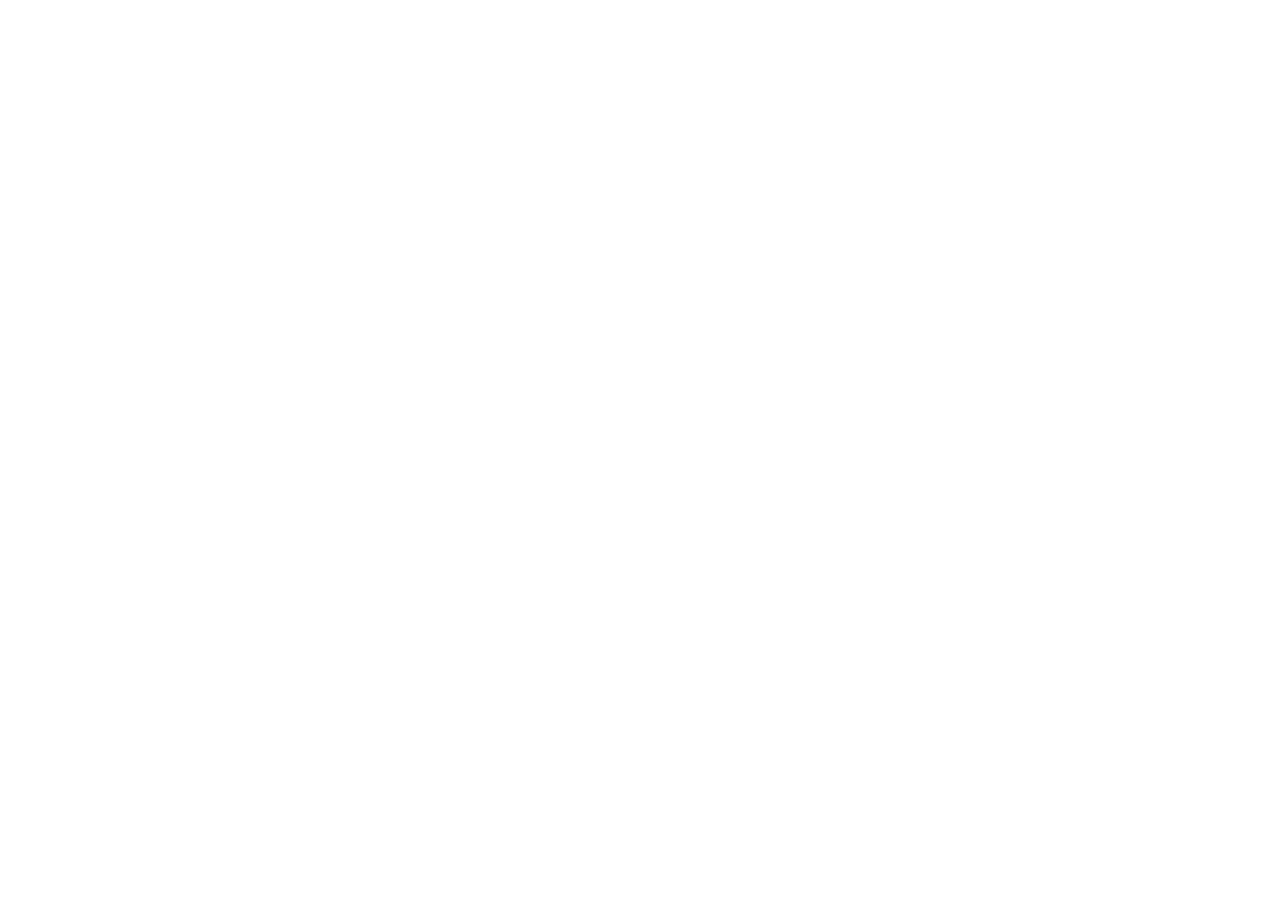
==== contact.html @ 9cf0598d "created the basic html files and added css foler and file then added boilerplate" ====
<!DOCTYPE html>
<!--[if lt IE 7]>      <html class="no-js lt-ie9 lt-ie8 lt-ie7"> <![endif]-->
<!--[if IE 7]>         <html class="no-js lt-ie9 lt-ie8"> <![endif]-->
<!--[if IE 8]>         <html class="no-js lt-ie9"> <![endif]-->
<!--[if gt IE 8]><!--> <html class="no-js"> <!--<![endif]-->
    <head>
        <meta charset="utf-8">
        <meta http-equiv="X-UA-Compatible" content="IE=edge">
        <title></title>
        <meta name="description" content="">
        <meta name="viewport" content="width=device-width, initial-scale=1">
        <link rel="stylesheet" href="">
    </head>
    <body>
      
        <script src="" async defer></script>
    </body>
</html>
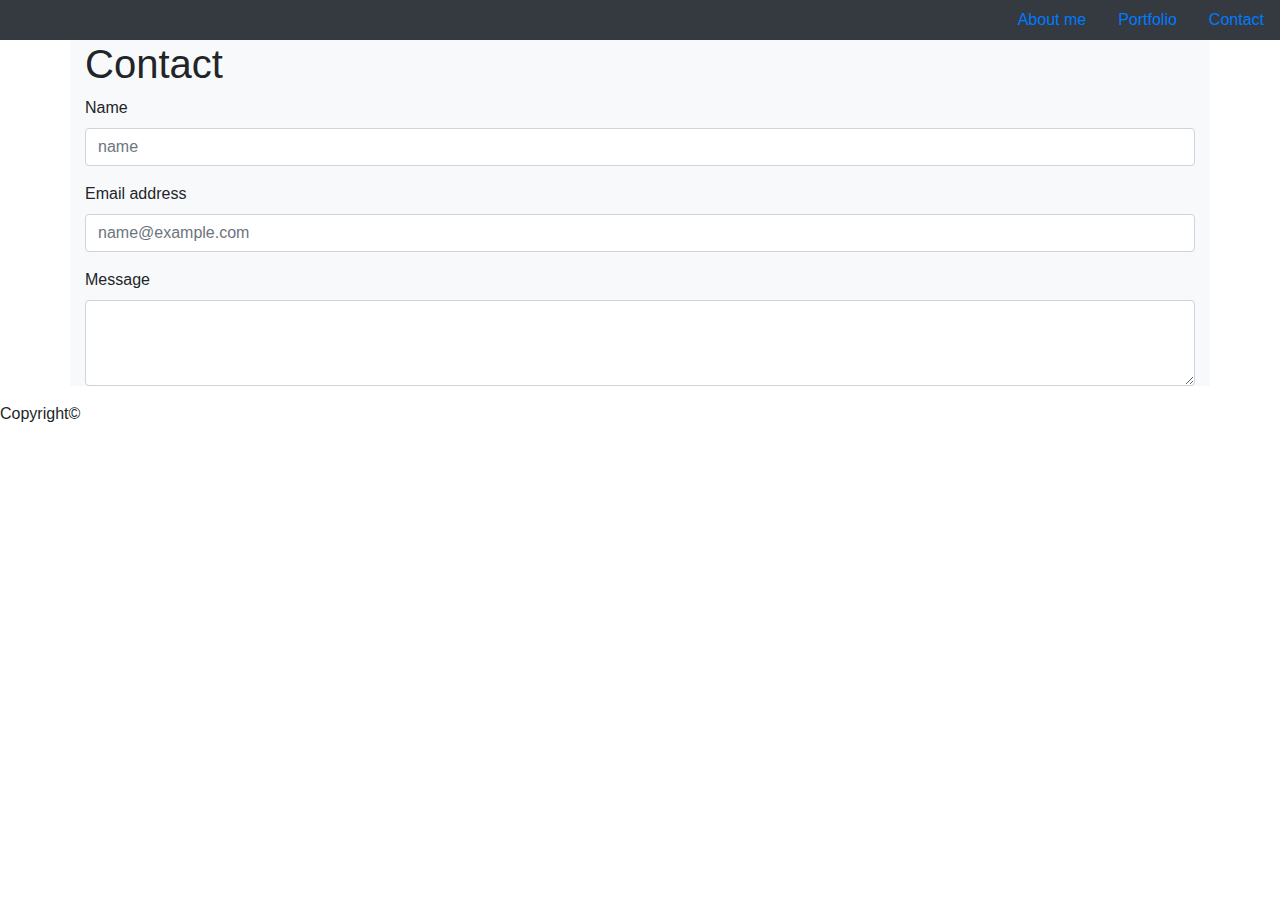
==== commit 93612b87: "edited" ====
--- a/contact.html
+++ b/contact.html
@@ -3,16 +3,103 @@
 <!--[if IE 7]>         <html class="no-js lt-ie9 lt-ie8"> <![endif]-->
 <!--[if IE 8]>         <html class="no-js lt-ie9"> <![endif]-->
 <!--[if gt IE 8]><!--> <html class="no-js"> <!--<![endif]-->
-    <head>
+    <!-- <head>
         <meta charset="utf-8">
         <meta http-equiv="X-UA-Compatible" content="IE=edge">
-        <title></title>
+        <title>
+            Contact
+        </title>
         <meta name="description" content="">
         <meta name="viewport" content="width=device-width, initial-scale=1">
-        <link rel="stylesheet" href="">
+        <link rel="stylesheet" href="https://stackpath.bootstrapcdn.com/bootstrap/4.3.1/css/bootstrap.min.css" integrity="sha384-ggOyR0iXCbMQv3Xipma34MD+dH/1fQ784/j6cY/iJTQUOhcWr7x9JvoRxT2MZw1T" crossorigin="anonymous">
     </head>
     <body>
-      
+        <div class="row-sm-12">
+            <div class="navbar-dark bg-dark">
+
+                    <ul class="nav justify-content-end">
+                            <li class="nav-item">
+                              <a class="nav-link active" href="C:\Users\Aaron Lanier\gt\sandbox\Bootstrap-Portfolio\index.html">About me</a>
+                            </li>
+                            <li class="nav-item">
+                              <a class="nav-link" href="C:\Users\Aaron Lanier\gt\sandbox\Bootstrap-Portfolio\portfolio.html">Portfolio</a>
+                            </li>
+                            <li class="nav-item">
+                              <a class="nav-link" href="C:\Users\Aaron Lanier\gt\sandbox\Bootstrap-Portfolio\contact.html">Contact</a>
+                            </li>
+                
+                          </ul>
+             </div>
+            </div>
+            <div class="container">
+                  
+            
+            
+            
+            
+                   </div>
+                    
+            
         <script src="" async defer></script>
-    </body>
-</html>+    </body> -->
+    <head>
+            <meta charset="utf-8">
+            <meta http-equiv="X-UA-Compatible" content="IE=edge">
+            <title>contact info</title>
+            <meta name="description" content="">
+            <meta name="viewport" content="width=device-width, initial-scale=1">
+            <link rel="stylesheet" href="https://stackpath.bootstrapcdn.com/bootstrap/4.3.1/css/bootstrap.min.css" integrity="sha384-ggOyR0iXCbMQv3Xipma34MD+dH/1fQ784/j6cY/iJTQUOhcWr7x9JvoRxT2MZw1T" crossorigin="anonymous">
+        </head>
+        <body background="C:\Users\Aaron Lanier\gt\sandbox\AaronLanier.github.io\assets\images\3840x2160-3073615-birds-eye-view_forest_green_nature_trees.jpg">
+    
+                <div class="row-sm-12">
+                        <div class="navbar-dark bg-dark">
+            
+                                <ul class="nav justify-content-end">
+                                        <li class="nav-item">
+                                          <a class="nav-link active" href="C:\Users\Aaron Lanier\gt\sandbox\Bootstrap-Portfolio\index.html">About me</a>
+                                        </li>
+                                        <li class="nav-item">
+                                          <a class="nav-link" href="C:\Users\Aaron Lanier\gt\sandbox\Bootstrap-Portfolio\portfolio.html">Portfolio</a>
+                                        </li>
+                                        <li class="nav-item">
+                                          <a class="nav-link" href="C:\Users\Aaron Lanier\gt\sandbox\Bootstrap-Portfolio\contact.html">Contact</a>
+                                        </li>
+                            
+                                 </ul>
+                         </div>
+                 </div>
+            </div>
+             </header>
+            <div class="container bg-light">   
+                <div id="contact">
+                        <h1>Contact</h1>
+                </div>
+    
+                <div>
+                        <form>
+                                <div class="form-group">
+                                  <label for="exampleFormControlInput1">Name</label>
+                                  <input type="name" class="form-control" id="exampleFormControlInput1" placeholder="name">
+                                </div>
+                                <div class="form-group">
+                                        <label for="exampleFormControlInput1">Email address</label>
+                                        <input type="email" class="form-control" id="exampleFormControlInput1" placeholder="name@example.com">
+                                      </div>
+                                
+                                <div class="form-group">
+                                  <label for="exampleFormControlTextarea1">Message</label>
+                                  <textarea class="form-control" id="exampleFormControlTextarea1" rows="3"></textarea>
+                                </div>
+                              </form>
+    
+                </div>
+    
+    
+            </div>
+            <footer id="footer">
+                        <p>Copyright©</p>
+                </footer>
+                     
+        </body>
+    </html>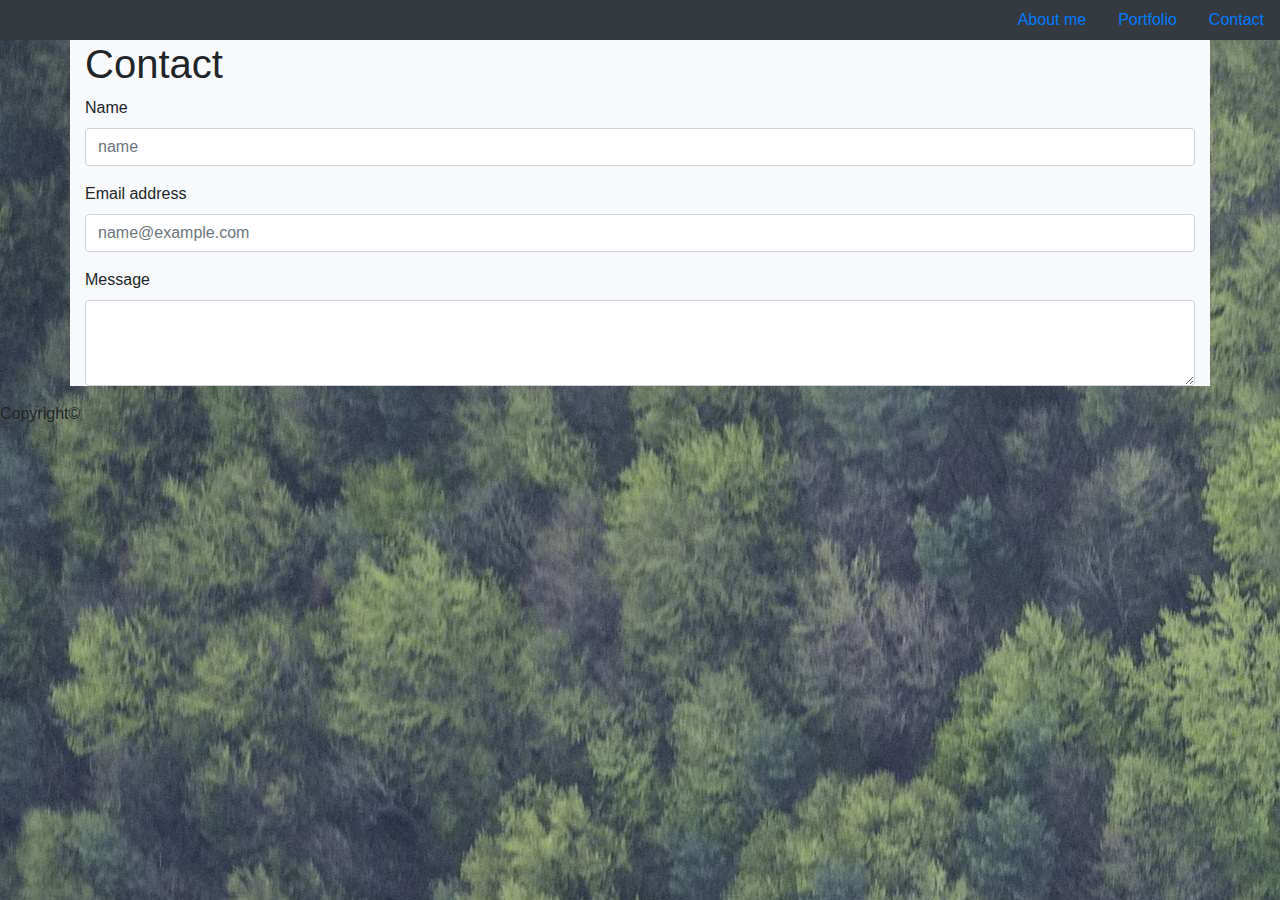
==== commit 7ccd54ea: "forgot background path" ====
--- a/contact.html
+++ b/contact.html
@@ -2,8 +2,10 @@
 <!--[if lt IE 7]>      <html class="no-js lt-ie9 lt-ie8 lt-ie7"> <![endif]-->
 <!--[if IE 7]>         <html class="no-js lt-ie9 lt-ie8"> <![endif]-->
 <!--[if IE 8]>         <html class="no-js lt-ie9"> <![endif]-->
-<!--[if gt IE 8]><!--> <html class="no-js"> <!--<![endif]-->
-    <!-- <head>
+<!--[if gt IE 8]><!-->
+<html class="no-js">
+<!--<![endif]-->
+<!-- <head>
         <meta charset="utf-8">
         <meta http-equiv="X-UA-Compatible" content="IE=edge">
         <title>
@@ -42,64 +44,70 @@
             
         <script src="" async defer></script>
     </body> -->
-    <head>
-            <meta charset="utf-8">
-            <meta http-equiv="X-UA-Compatible" content="IE=edge">
-            <title>contact info</title>
-            <meta name="description" content="">
-            <meta name="viewport" content="width=device-width, initial-scale=1">
-            <link rel="stylesheet" href="https://stackpath.bootstrapcdn.com/bootstrap/4.3.1/css/bootstrap.min.css" integrity="sha384-ggOyR0iXCbMQv3Xipma34MD+dH/1fQ784/j6cY/iJTQUOhcWr7x9JvoRxT2MZw1T" crossorigin="anonymous">
-        </head>
-        <body background="C:\Users\Aaron Lanier\gt\sandbox\AaronLanier.github.io\assets\images\3840x2160-3073615-birds-eye-view_forest_green_nature_trees.jpg">
-    
-                <div class="row-sm-12">
-                        <div class="navbar-dark bg-dark">
-            
-                                <ul class="nav justify-content-end">
-                                        <li class="nav-item">
-                                          <a class="nav-link active" href="C:\Users\Aaron Lanier\gt\sandbox\Bootstrap-Portfolio\index.html">About me</a>
-                                        </li>
-                                        <li class="nav-item">
-                                          <a class="nav-link" href="C:\Users\Aaron Lanier\gt\sandbox\Bootstrap-Portfolio\portfolio.html">Portfolio</a>
-                                        </li>
-                                        <li class="nav-item">
-                                          <a class="nav-link" href="C:\Users\Aaron Lanier\gt\sandbox\Bootstrap-Portfolio\contact.html">Contact</a>
-                                        </li>
-                            
-                                 </ul>
-                         </div>
-                 </div>
-            </div>
-             </header>
-            <div class="container bg-light">   
-                <div id="contact">
-                        <h1>Contact</h1>
-                </div>
-    
-                <div>
-                        <form>
-                                <div class="form-group">
-                                  <label for="exampleFormControlInput1">Name</label>
-                                  <input type="name" class="form-control" id="exampleFormControlInput1" placeholder="name">
-                                </div>
-                                <div class="form-group">
-                                        <label for="exampleFormControlInput1">Email address</label>
-                                        <input type="email" class="form-control" id="exampleFormControlInput1" placeholder="name@example.com">
-                                      </div>
-                                
-                                <div class="form-group">
-                                  <label for="exampleFormControlTextarea1">Message</label>
-                                  <textarea class="form-control" id="exampleFormControlTextarea1" rows="3"></textarea>
-                                </div>
-                              </form>
-    
-                </div>
-    
-    
-            </div>
-            <footer id="footer">
-                        <p>Copyright©</p>
-                </footer>
-                     
-        </body>
-    </html>+
+<head>
+  <meta charset="utf-8">
+  <meta http-equiv="X-UA-Compatible" content="IE=edge">
+  <title>contact info</title>
+  <meta name="description" content="">
+  <meta name="viewport" content="width=device-width, initial-scale=1">
+  <link rel="stylesheet" href="https://stackpath.bootstrapcdn.com/bootstrap/4.3.1/css/bootstrap.min.css"
+    integrity="sha384-ggOyR0iXCbMQv3Xipma34MD+dH/1fQ784/j6cY/iJTQUOhcWr7x9JvoRxT2MZw1T" crossorigin="anonymous">
+</head>
+
+<body
+  background="images\3840x2160-3073615-birds-eye-view_forest_green_nature_trees.jpg">
+
+  <div class="row-sm-12">
+    <div class="navbar-dark bg-dark">
+
+      <ul class="nav justify-content-end">
+        <li class="nav-item">
+          <a class="nav-link active" href="index.html">About me</a>
+        </li>
+        <li class="nav-item">
+          <a class="nav-link" href="portfolio.html">Portfolio</a>
+        </li>
+        <li class="nav-item">
+          <a class="nav-link" href="contact.html">Contact</a>
+        </li>
+
+      </ul>
+    </div>
+  </div>
+  
+  
+  </header>
+  <div class="container bg-light">
+    <div id="contact">
+      <h1>Contact</h1>
+    </div>
+
+    <div>
+      <form>
+        <div class="form-group">
+          <label for="exampleFormControlInput1">Name</label>
+          <input type="name" class="form-control" id="exampleFormControlInput1" placeholder="name">
+        </div>
+        <div class="form-group">
+          <label for="exampleFormControlInput1">Email address</label>
+          <input type="email" class="form-control" id="exampleFormControlInput1" placeholder="name@example.com">
+        </div>
+
+        <div class="form-group">
+          <label for="exampleFormControlTextarea1">Message</label>
+          <textarea class="form-control" id="exampleFormControlTextarea1" rows="3"></textarea>
+        </div>
+      </form>
+
+    </div>
+
+
+  </div>
+  <footer id="footer">
+    <p>Copyright©</p>
+  </footer>
+
+</body>
+
+</html>